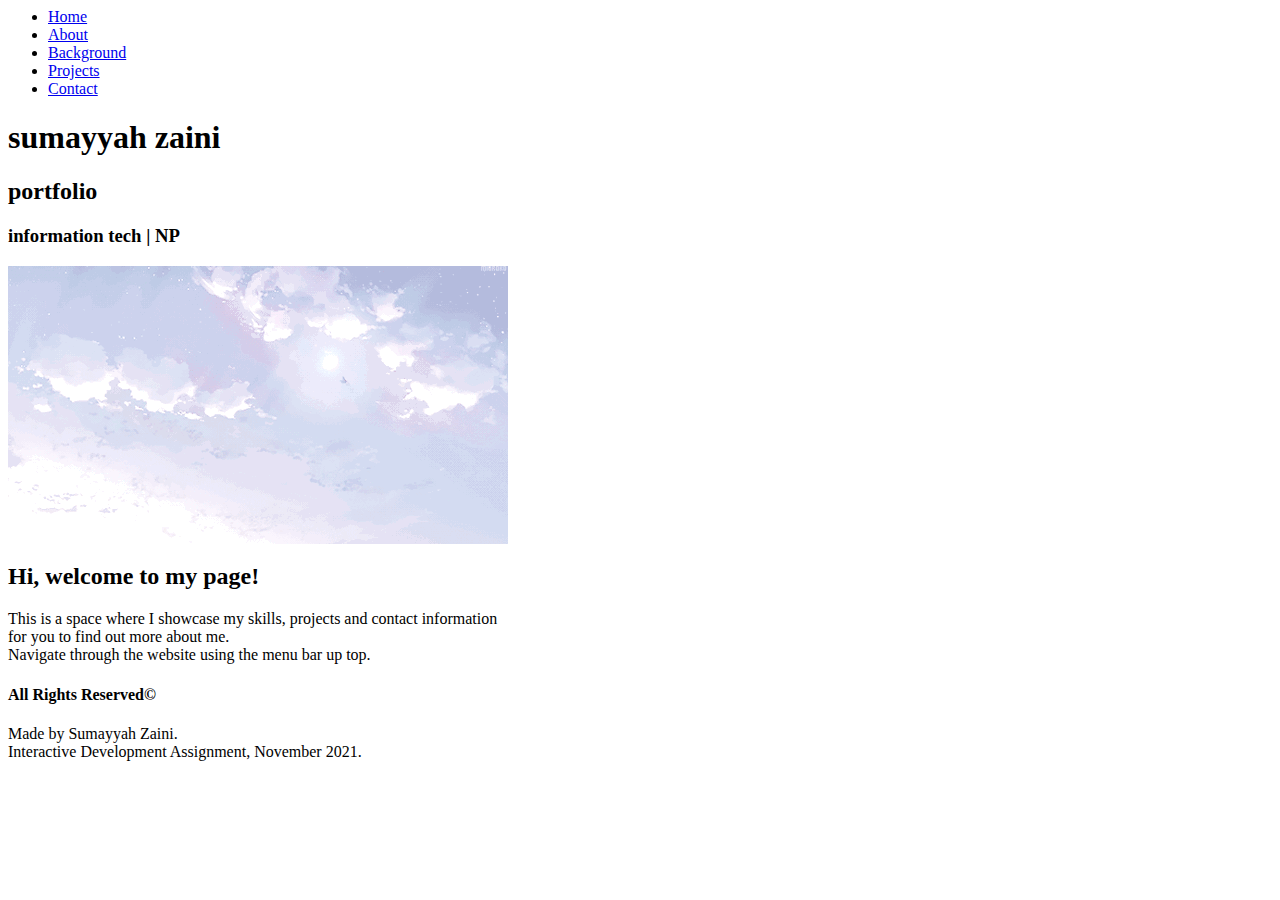
==== index.html @ 117f28f4 "dratf" ====
<html>

<head>
    <meta name="viewport" content="width=device-width, initial scale=1.0">
    <title>Portfolio</title>
    <link href="style.css" rel="stylesheet" type="text/css">
    <link rel="preconnect" href="https://fonts.googleapis.com">
    <link rel="preconnect" href="https://fonts.gstatic.com" crossorigin>
    <link href="https://fonts.googleapis.com/css2?family=Montagu+Slab:wght@700&family=Noto+Serif&display=swap"
        rel="stylesheet">
</head>

<body>
    <header class="main-header">
        <nav class="menu">
            <ul>
                <li><a href="index.html">Home</a></li>
                <li><a href="about.html">About</a></li>
                <li><a href="background.html">Background</a></li>
                <li><a href="projects.html">Projects</a></li>
                <li><a href="contact.html">Contact</a></li>
            </ul>
        </nav>
        <section class="text-box">
            <h1>sumayyah zaini</h1>
            <h2>portfolio</h2>
            <h3>information tech | NP </h3>
        </section>
    </header>

    <section class="intro">
        <img src="movingcloud.gif">
        <h2>Hi, welcome to my page!</h2>
        <p>This is a space where I showcase my skills, projects and contact information<br> for you to find
            out more about me. <br>Navigate through the website using the menu bar up top.</p>
    </section>

    <!------- footer -------->
    <section class="footer">
        <h4>All Rights Reserved©</h4>
        <p>Made by Sumayyah Zaini.<br>Interactive Development Assignment, November 2021.</p>
    </section>


    <!------- about  <h1>About us</h1>
    <li><a href="#">Send an Email</a></li>-------->



</body>

</html>
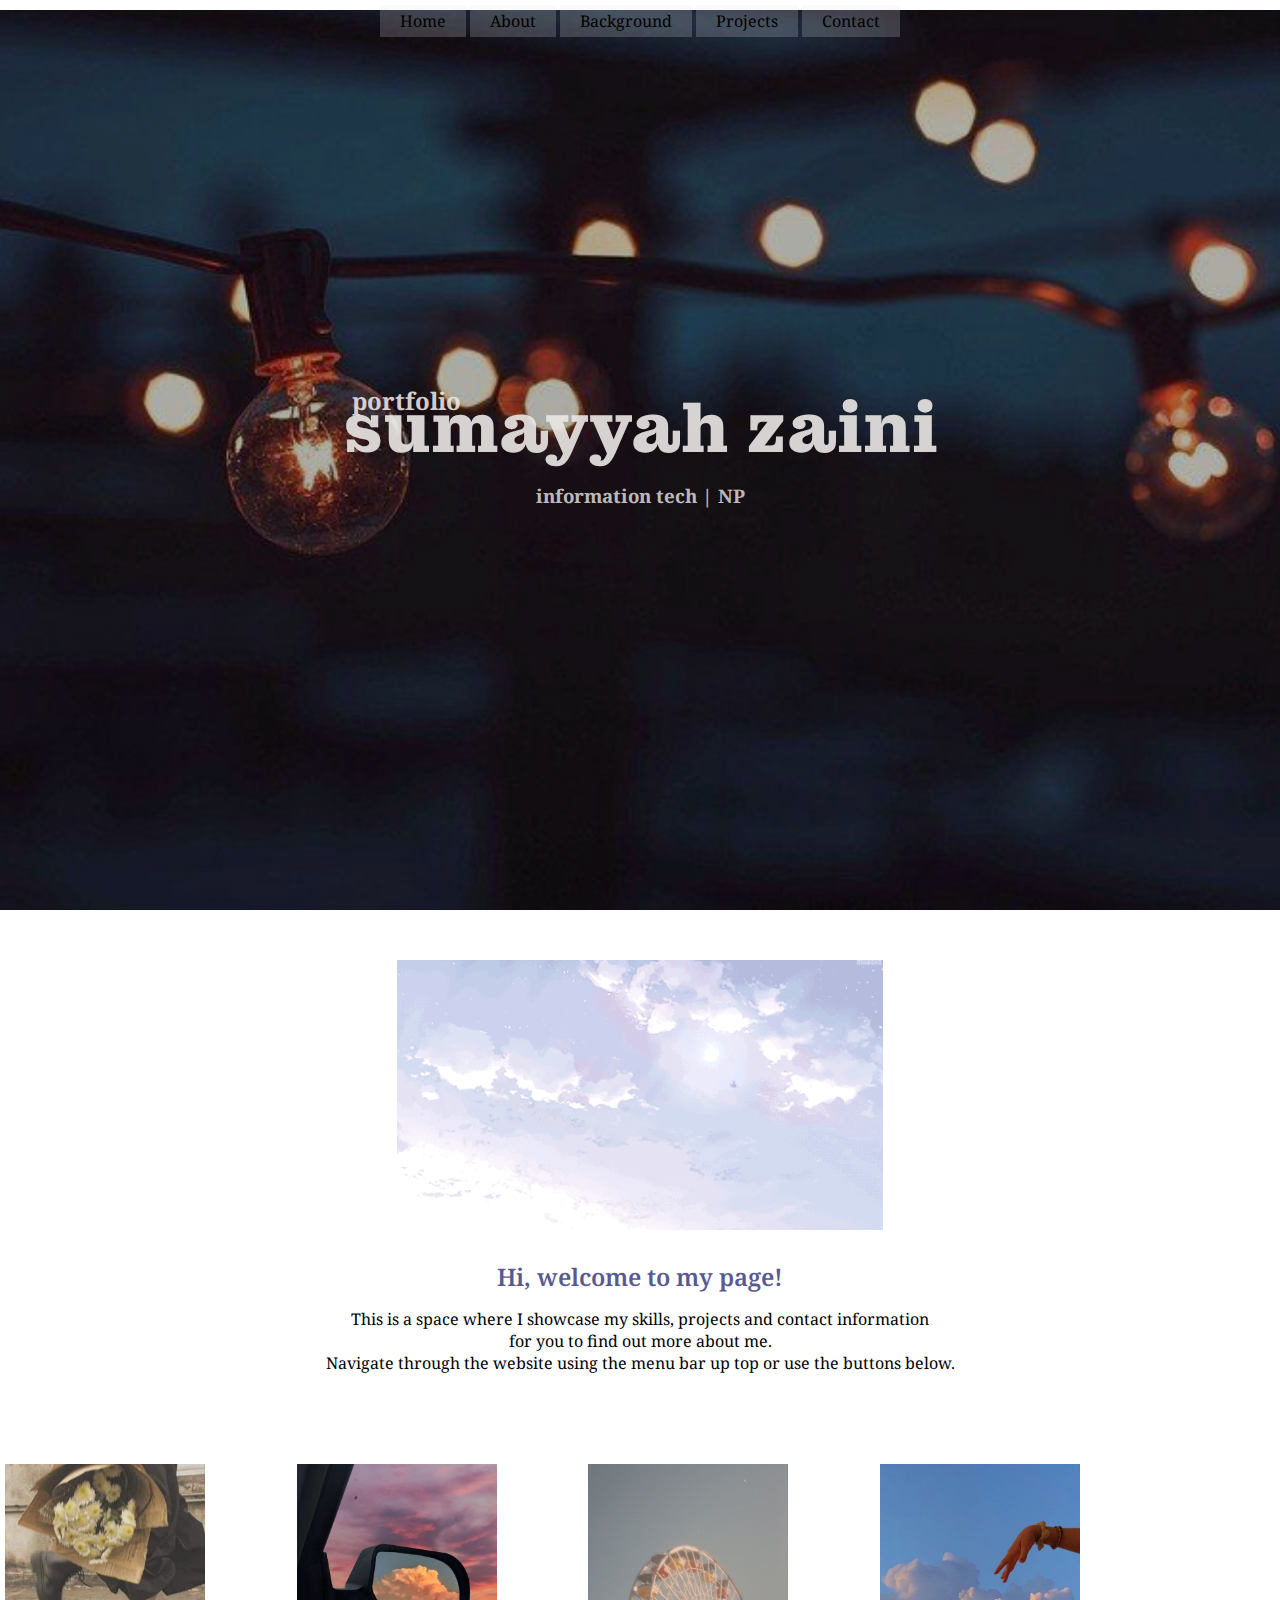
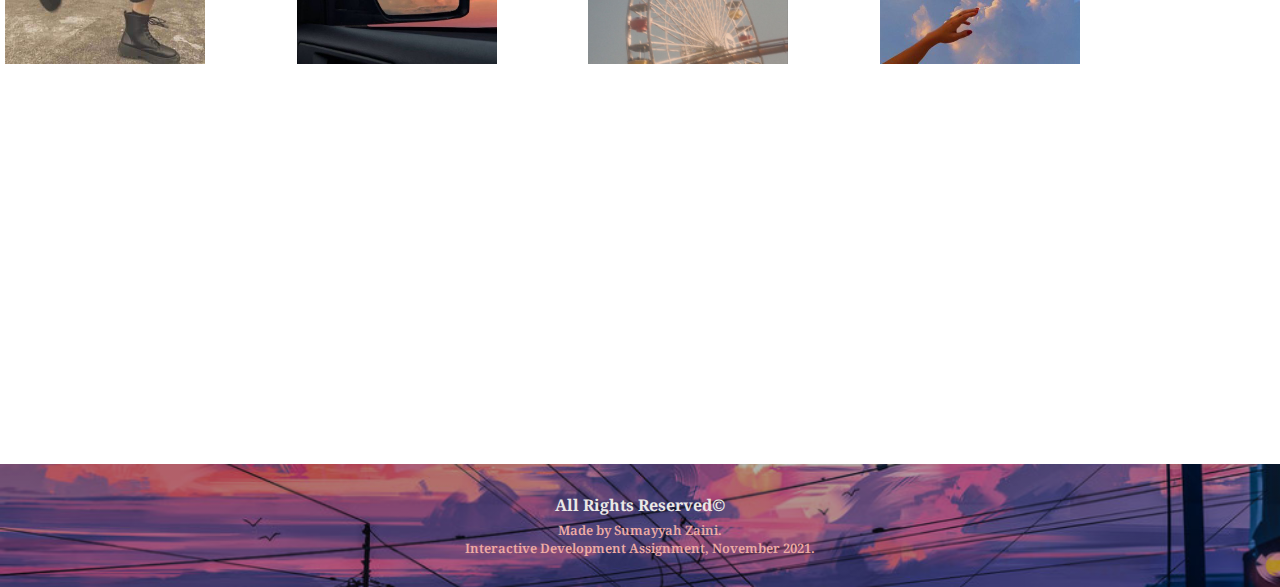
==== commit 4f182d6d: "ye" ====
--- a/index.html
+++ b/index.html
@@ -32,8 +32,26 @@
         <img src="movingcloud.gif">
         <h2>Hi, welcome to my page!</h2>
         <p>This is a space where I showcase my skills, projects and contact information<br> for you to find
-            out more about me. <br>Navigate through the website using the menu bar up top.</p>
+            out more about me. <br>Navigate through the website using the menu bar up top or use the buttons below.</p>
     </section>
+
+    <div class="gallery-row">
+        <p>
+            <a href="about.html" class="gallery-col">
+                <img src="about.jfif">
+            </a>
+            <a href="background.html" class="gallery-col">
+                <img src="background.jfif">
+            </a>
+            <a href="projects.html" class="gallery-col">
+                <img src="projects (2).jfif">
+            </a>
+            <a href="contact.html" class="gallery-col">
+                <img src="contact.jfif">
+            </a>
+        </p>
+    </div>
+
 
     <!------- footer -------->
     <section class="footer">
--- a/style.css
+++ b/style.css
@@ -0,0 +1,375 @@
+* {
+  margin: 0;
+  padding: 0;
+  font-family: "Noto Serif", serif;
+}
+
+.main-header {
+  background-image: linear-gradient(rgba(0, 0, 0, 0.3), rgba(0, 0, 0, 0.3)),
+    url(a.jfif);
+  height: 100%;
+  width: 100%;
+  background-size: cover;
+  background-position: center;
+}
+
+.menu ul {
+  text-align: center;
+  list-style-type: none;
+  margin-top: 10px;
+}
+
+.menu ul li {
+  display: inline-block;
+  text-decoration: none;
+}
+
+.menu ul li a {
+  color: black;
+  padding: 5px 20px;
+  border: 1px;
+  background-color: rgba(235, 231, 231, 0.2);
+  text-decoration: none;
+}
+
+.menu ul li a:hover {
+  background-color: rgba(156, 191, 238, 0.37);
+  transition: 0.5s;
+}
+
+.text-box {
+  width: 90%;
+  position: absolute;
+  top: 50%;
+  left: 50%;
+  transform: translate(-50%, -50%);
+}
+
+.text-box h1 {
+  font-family: "Montagu Slab", serif;
+  font-size: 70px;
+  margin: 10px, 0, 0;
+  color: rgba(235, 232, 230, 0.9);
+  text-align: center;
+}
+
+.text-box h1:hover {
+  color: rgb(63, 63, 107);
+  transition: 0.5s;
+}
+
+.text-box h2 {
+  text-align: center;
+  position: absolute;
+  top: 1%;
+  left: 25%;
+  color: rgba(235, 232, 230, 0.9);
+}
+
+.text-box h3 {
+  text-align: center;
+  color: rgba(235, 232, 230, 0.8);
+}
+
+@media (max-width: 600px) {
+  .text-box {
+    font-size: 25px;
+  }
+  ul li {
+    display: block;
+  }
+}
+
+/*--------intro---------------*/
+
+.intro {
+  width: 100%;
+  margin: auto;
+  text-align: center;
+  padding-top: 50px;
+  padding-bottom: 90px;
+}
+
+.intro h2 {
+  padding-top: 30px;
+  padding-bottom: 15px;
+  font-weight: 600;
+  color: rgb(89, 89, 146);
+}
+
+.intro img {
+  height: 30%;
+  width: 40%;
+  object-fit: contain;
+}
+
+.gallery-col {
+  float: left;
+  width: 22%;
+  padding-left: 5px;
+  padding-right: 5px;
+}
+
+.gallery-row img {
+  object-fit: cover;
+  width: 200px;
+  height: 200px;
+}
+
+@media (max-width: 600px) {
+  .intro img {
+    height: 20%;
+    width: 20%;
+    border-radius: 30%;
+    object-fit: cover;
+  }
+}
+
+/*---------- about.html--------*/
+
+.sub-header {
+  height: 50%;
+  width: 100%;
+  background-image: linear-gradient(rgba(0, 0, 0, 0.3), rgba(0, 0, 0, 0.3)),
+    url(banner.jfif);
+  background-position: center;
+  background-size: cover;
+  text-align: center;
+}
+
+.sub-header h1 {
+  margin-top: 100px;
+  font-size: 70px;
+  color: rgb(238, 172, 164);
+}
+
+.sub-header h1:hover {
+  color: rgb(176, 199, 228);
+  transition: 0.5s;
+}
+
+/*-------about ------*/
+
+.abt {
+  width: 100%;
+}
+
+.abt-top {
+  margin: auto;
+  text-align: center;
+  padding-top: 20px;
+}
+
+.abt-top p {
+  float: center;
+  padding: 50px 5px;
+  text-align: left;
+}
+
+.abt-top img {
+  width: 40%;
+  left: 20px;
+  height: auto;
+  float: left;
+  object-fit: cover;
+}
+
+.row {
+  width: 80%;
+}
+
+.abt-col {
+  background: rgba(200, 176, 222, 0.4);
+  border-radius: 5px;
+  margin-top: 5px;
+  transition: 0.5s;
+}
+
+h3 {
+  text-align: center;
+  margin: 10px 0;
+  color: rgb(63, 63, 107);
+}
+
+.abt-col:hover {
+  background: rgb(192, 172, 211);
+}
+
+.abt-col p {
+  font-weight: 500;
+  font-size: 14px;
+}
+
+.interests ul {
+  list-style-type: disc;
+  text-align: left;
+  margin-left: 30px;
+  font-size: 13px;
+}
+
+@media (max-width: 600px) {
+  .row {
+    flex-direction: column;
+  }
+}
+
+/* -------- background -------- */
+
+.bg {
+  width: 100%;
+  margin: auto;
+  text-align: center;
+  padding: 50px 0px;
+}
+
+.bg h1:hover {
+  color: rgb(235, 232, 230);
+  transition: 0.5s;
+}
+
+.bg-top {
+  margin: 20px 50px;
+}
+
+.row {
+  width: 60%;
+  margin-left: 20%;
+  justify-content: center;
+}
+
+.bg-col {
+  flex-basis: 42%;
+  background: rgba(200, 176, 222, 0.4);
+  border-radius: 5px;
+  margin-bottom: 5%;
+  text-align: left;
+  padding: 15px;
+  transition: 0.5s;
+  font-size: 14px;
+}
+
+.bg-col:hover {
+  background: rgb(192, 172, 211);
+}
+
+@media (max-width: 600px) {
+  .row {
+    flex-direction: column;
+  }
+}
+
+/*----------project------*/
+.project {
+  width: 80%;
+  margin: auto;
+  text-align: center;
+  padding-top: 50px;
+  padding-bottom: 10px;
+}
+
+.project h1:hover {
+  color: rgb(235, 232, 230);
+  transition: 0.5s;
+}
+
+.proj-col {
+  flex-basis: 30%;
+  border-radius: 10px;
+  margin-bottom: 30px;
+  position: relative;
+  overflow: hidden;
+}
+
+.proj-col img {
+  width: 100%;
+}
+
+/*----contact----------*/
+.contact {
+  width: 60%;
+  margin: auto;
+  text-align: center;
+  padding-top: 50px;
+}
+
+.comment-box {
+  width: 80%;
+  border: 1px solid rgb(163, 160, 160);
+  margin: 50px 100px;
+  padding: 10px 30px;
+  text-align: left;
+  background-color: rosybrown;
+}
+
+.comment-box h3 {
+  text-align: left;
+}
+
+.comment-form input,
+.comment-form textarea {
+  width: 100%;
+  padding: 10px;
+  margin: 15px 0;
+  box-sizing: border-box;
+  border: none;
+  outline: none;
+  background: #f0f0f0;
+}
+
+.btn {
+  font-family: "Noto Serif", serif;
+  font-weight: 500;
+  background-color: #515697;
+  color: rgb(235, 232, 230);
+  border: none;
+  padding: 5px 15px;
+  text-align: center;
+  text-decoration: none;
+  display: inline-block;
+  font-size: 13px;
+  transition: 0.5s;
+}
+
+.btn:hover {
+  color: rgb(27, 27, 58);
+  background-color: rgb(154, 154, 197);
+}
+
+.btn a {
+  color: rgb(235, 232, 230);
+}
+
+.email-link {
+  color: rosybrown;
+  text-decoration: none;
+}
+
+/*------ footer-------*/
+
+.footer {
+  margin-top: 600px;
+  width: 100%;
+  background-image: linear-gradient(rgba(0, 0, 0, 0.3), rgba(0, 0, 0, 0.3)),
+    url(footer.png);
+  background-position: center;
+  background-size: cover;
+  border-radius: 0px;
+  text-align: center;
+  padding: 30px 0;
+  font-size: 13px;
+}
+.footer h4 {
+  color: rgb(235, 232, 230);
+  font-size: 16;
+}
+
+.footer h4:hover {
+  color: rgb(154, 154, 197);
+  transition: 0.5s;
+}
+
+.footer p {
+  color: rgb(238, 172, 164);
+  font-weight: 600;
+  padding-top: 5px;
+}
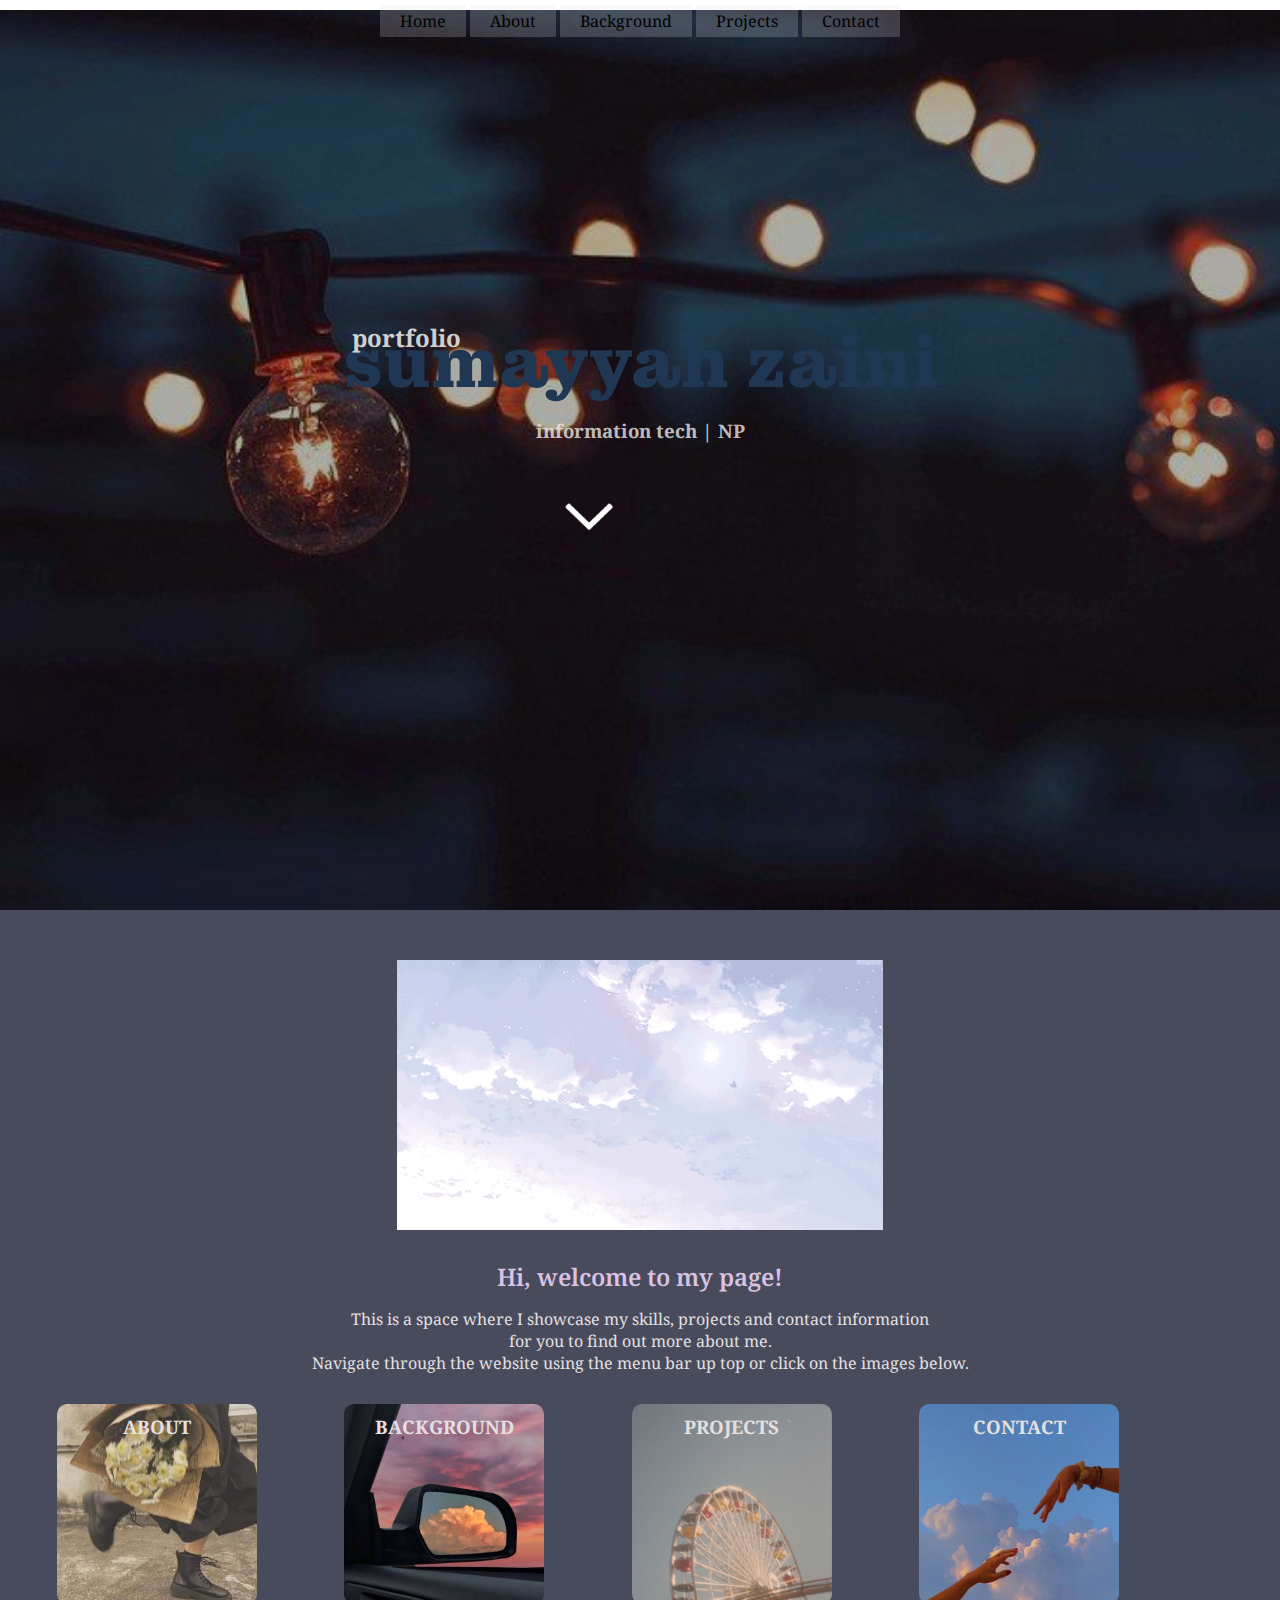
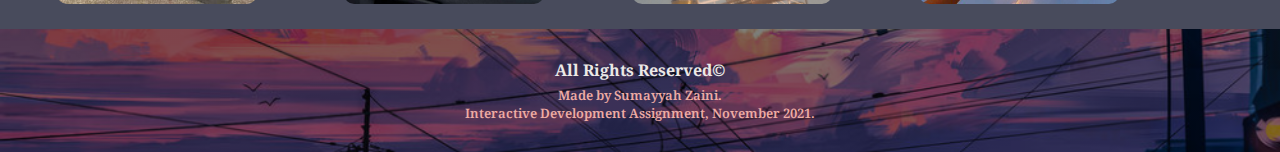
==== commit a1f0b4dc: "2" ====
--- a/index.html
+++ b/index.html
@@ -25,32 +25,50 @@
             <h1>sumayyah zaini</h1>
             <h2>portfolio</h2>
             <h3>information tech | NP </h3>
+            <a href="#section2" class="arrow">
+                <img src="arrowwhite.png">
+            </a>
         </section>
     </header>
 
-    <section class="intro">
-        <img src="movingcloud.gif">
-        <h2>Hi, welcome to my page!</h2>
-        <p>This is a space where I showcase my skills, projects and contact information<br> for you to find
-            out more about me. <br>Navigate through the website using the menu bar up top or use the buttons below.</p>
-    </section>
+    <section class="s2" id="section2">
+        <section class="intro">
+            <img src="movingcloud.gif">
+            <h2>Hi, welcome to my page!</h2>
+            <p>This is a space where I showcase my skills, projects and contact information<br> for you to find
+                out more about me. <br>Navigate through the website using the menu bar up top or click on the images
+                below.
+            </p>
+        </section>
 
-    <div class="gallery-row">
-        <p>
+        <div class="gallery-row">
             <a href="about.html" class="gallery-col">
                 <img src="about.jfif">
+                <div class="layer">
+                    <h3>ABOUT</h3>
+                </div>
             </a>
             <a href="background.html" class="gallery-col">
                 <img src="background.jfif">
+                <div class="layer">
+                    <h3>BACKGROUND</h3>
+                </div>
             </a>
             <a href="projects.html" class="gallery-col">
                 <img src="projects (2).jfif">
+                <div class="layer">
+                    <h3>PROJECTS</h3>
+                </div>
             </a>
             <a href="contact.html" class="gallery-col">
                 <img src="contact.jfif">
+                <div class="layer">
+                    <h3>CONTACT</h3>
+                </div>
             </a>
-        </p>
-    </div>
+        </div>
+    </section>
+
 
 
     <!------- footer -------->
--- a/style.css
+++ b/style.css
@@ -2,6 +2,7 @@
   margin: 0;
   padding: 0;
   font-family: "Noto Serif", serif;
+  scroll-behavior: smooth;
 }
 
 .main-header {
@@ -49,12 +50,12 @@
   font-family: "Montagu Slab", serif;
   font-size: 70px;
   margin: 10px, 0, 0;
-  color: rgba(235, 232, 230, 0.9);
+  color: rgb(31, 55, 82);
   text-align: center;
 }
 
 .text-box h1:hover {
-  color: rgb(63, 63, 107);
+  color: rgb(214, 208, 203);
   transition: 0.5s;
 }
 
@@ -69,6 +70,12 @@
 .text-box h3 {
   text-align: center;
   color: rgba(235, 232, 230, 0.8);
+}
+
+.arrow img {
+  width: 50px;
+  height: 50px;
+  margin: 40px 500px;
 }
 
 @media (max-width: 600px) {
@@ -87,14 +94,19 @@
   margin: auto;
   text-align: center;
   padding-top: 50px;
-  padding-bottom: 90px;
+  padding-bottom: 30px;
+  background-color: rgba(39, 43, 63, 0.849);
 }
 
 .intro h2 {
   padding-top: 30px;
   padding-bottom: 15px;
   font-weight: 600;
-  color: rgb(89, 89, 146);
+  color: rgb(217, 194, 228);
+}
+
+.intro p {
+  color: rgb(228, 224, 224);
 }
 
 .intro img {
@@ -103,17 +115,46 @@
   object-fit: contain;
 }
 
+.gallery-row {
+  display: flex;
+  background-color: rgba(39, 43, 63, 0.849);
+  padding-bottom: 25px;
+}
+
 .gallery-col {
   float: left;
-  width: 22%;
-  padding-left: 5px;
-  padding-right: 5px;
+  width: 18%;
+  margin-left: 25px;
+  padding-left: 32px;
+  padding-right: 0px;
+  position: relative;
+  overflow: hidden;
+  justify-content: center;
 }
 
 .gallery-row img {
   object-fit: cover;
   width: 200px;
   height: 200px;
+  border-radius: 10px;
+}
+
+.layer {
+  height: 200px;
+  width: 200px;
+  position: absolute;
+  top: 0;
+  left: 32px;
+  transition: 0.5s;
+  border-radius: 10px;
+}
+
+.layer:hover {
+  background: rgba(0, 0, 0, 0.4);
+}
+
+.layer h3 {
+  color: rgb(228, 224, 224);
 }
 
 @media (max-width: 600px) {
@@ -141,11 +182,11 @@
   margin-top: 100px;
   font-size: 70px;
   color: rgb(238, 172, 164);
+  transition: 0.5s;
 }
 
 .sub-header h1:hover {
-  color: rgb(176, 199, 228);
-  transition: 0.5s;
+  color: rgb(25, 41, 59);
 }
 
 /*-------about ------*/
@@ -347,9 +388,9 @@
 /*------ footer-------*/
 
 .footer {
-  margin-top: 600px;
-  width: 100%;
-  background-image: linear-gradient(rgba(0, 0, 0, 0.3), rgba(0, 0, 0, 0.3)),
+  margin-top: 0px;
+  width: 100%;
+  background-image: linear-gradient(rgba(0, 0, 0, 0.5), rgba(0, 0, 0, 0.5)),
     url(footer.png);
   background-position: center;
   background-size: cover;
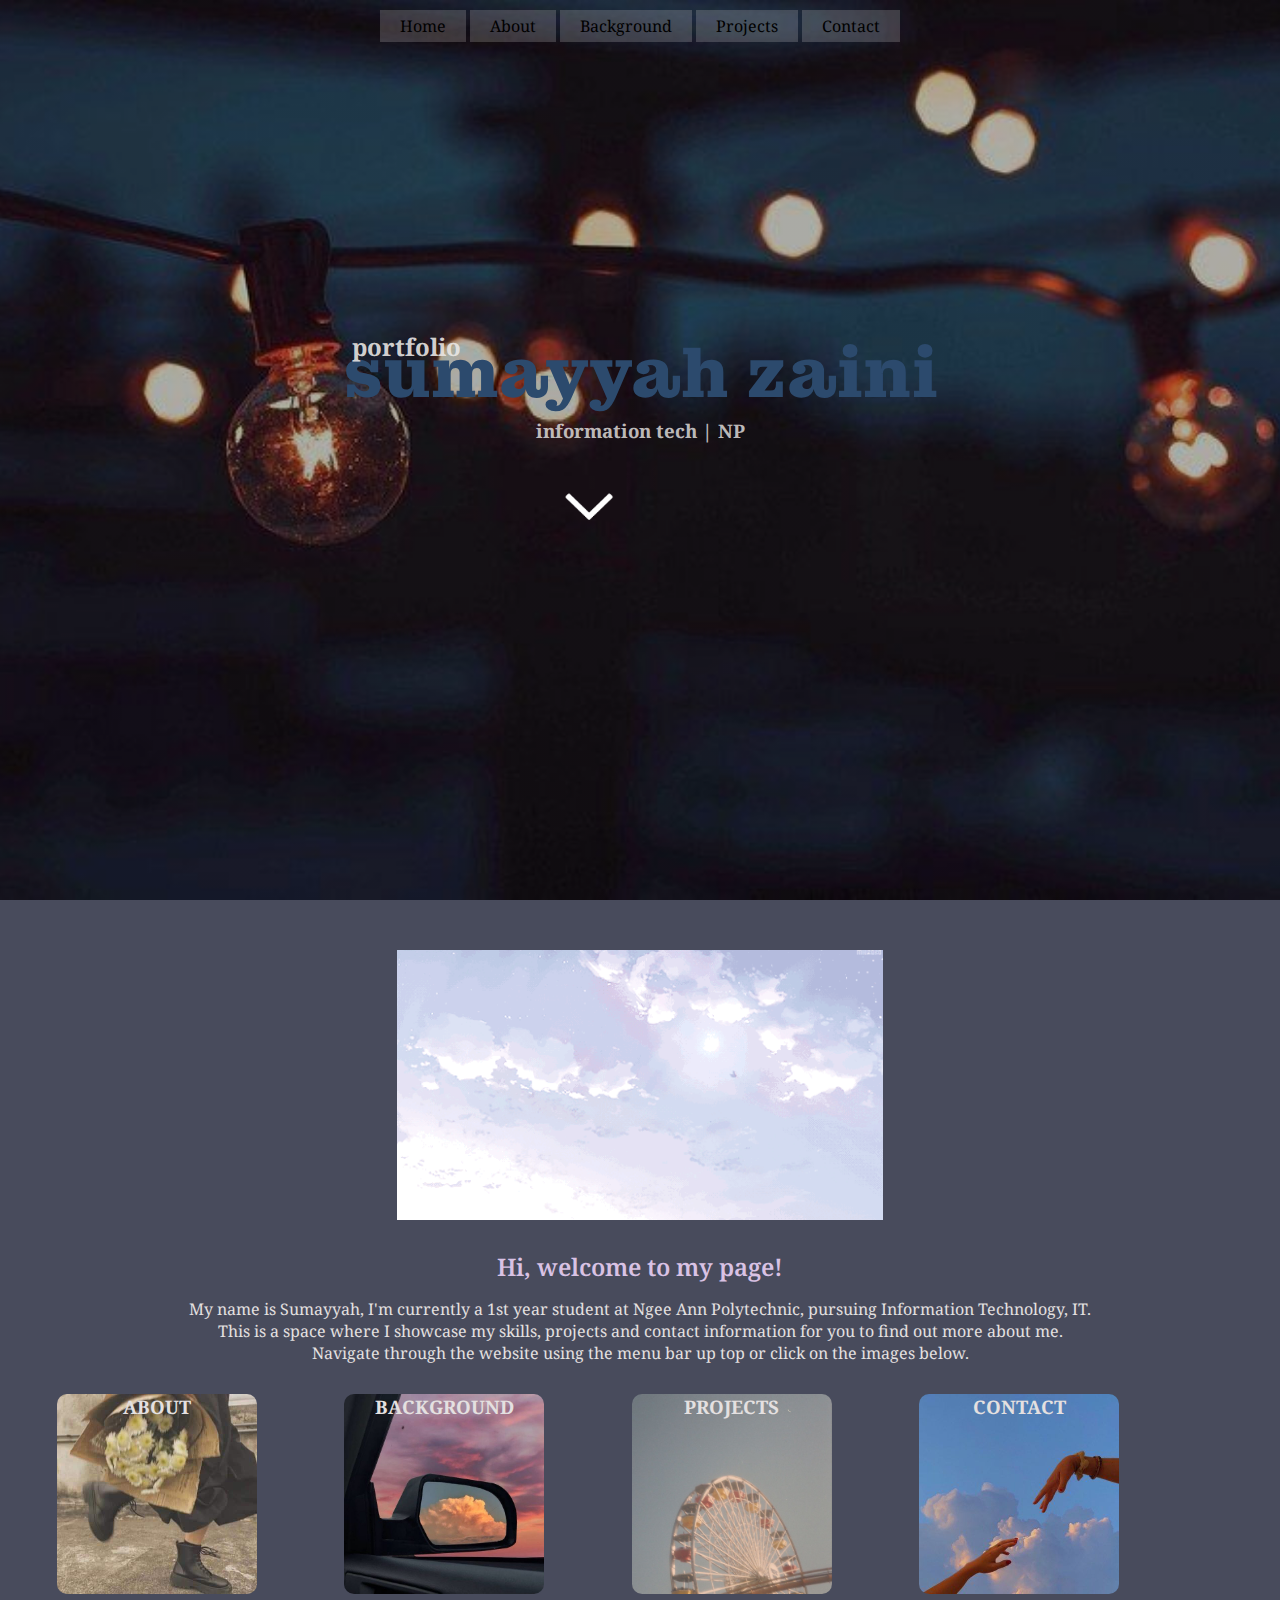
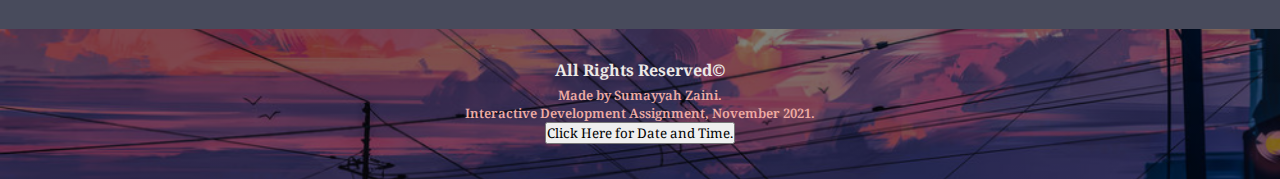
==== commit 44a7a1b0: "made pages responsive" ====
--- a/index.html
+++ b/index.html
@@ -12,8 +12,8 @@
 
 <body>
     <header class="main-header">
-        <nav class="menu">
-            <ul>
+        <nav class="menu" id="myHeader">
+            <ul id="menuContent">
                 <li><a href="index.html">Home</a></li>
                 <li><a href="about.html">About</a></li>
                 <li><a href="background.html">Background</a></li>
@@ -21,47 +21,50 @@
                 <li><a href="contact.html">Contact</a></li>
             </ul>
         </nav>
+
         <section class="text-box">
             <h1>sumayyah zaini</h1>
             <h2>portfolio</h2>
             <h3>information tech | NP </h3>
             <a href="#section2" class="arrow">
-                <img src="arrowwhite.png">
+                <img src="images/arrowwhite.png">
             </a>
         </section>
     </header>
 
     <section class="s2" id="section2">
         <section class="intro">
-            <img src="movingcloud.gif">
+            <img src="images/movingcloud.gif">
             <h2>Hi, welcome to my page!</h2>
-            <p>This is a space where I showcase my skills, projects and contact information<br> for you to find
-                out more about me. <br>Navigate through the website using the menu bar up top or click on the images
+            <p>My name is Sumayyah, I'm currently a 1st year student at Ngee Ann Polytechnic, pursuing Information
+                Technology, IT.<br>
+                This is a space where I showcase my skills, projects and contact information for you to find
+                out more about me.<br>Navigate through the website using the menu bar up top or click on the images
                 below.
             </p>
         </section>
 
         <div class="gallery-row">
             <a href="about.html" class="gallery-col">
-                <img src="about.jfif">
+                <img src="images/about.jfif">
                 <div class="layer">
                     <h3>ABOUT</h3>
                 </div>
             </a>
             <a href="background.html" class="gallery-col">
-                <img src="background.jfif">
+                <img src="images/background.jfif">
                 <div class="layer">
                     <h3>BACKGROUND</h3>
                 </div>
             </a>
             <a href="projects.html" class="gallery-col">
-                <img src="projects (2).jfif">
+                <img src="images/projects (2).jfif">
                 <div class="layer">
                     <h3>PROJECTS</h3>
                 </div>
             </a>
             <a href="contact.html" class="gallery-col">
-                <img src="contact.jfif">
+                <img src="images/contact.jfif">
                 <div class="layer">
                     <h3>CONTACT</h3>
                 </div>
@@ -75,6 +78,8 @@
     <section class="footer">
         <h4>All Rights Reserved©</h4>
         <p>Made by Sumayyah Zaini.<br>Interactive Development Assignment, November 2021.</p>
+        <button type="button" onclick="Funtion3()">Click Here for Date and Time.</button>
+        <p id="demo"></p>
     </section>
 
 
--- a/style.css
+++ b/style.css
@@ -7,22 +7,28 @@
 
 .main-header {
   background-image: linear-gradient(rgba(0, 0, 0, 0.3), rgba(0, 0, 0, 0.3)),
-    url(a.jfif);
+    url(images/a.jfif);
   height: 100%;
   width: 100%;
   background-size: cover;
   background-position: center;
 }
 
+.menu {
+  width: 100%;
+  height: 10vh;
+}
+
 .menu ul {
   text-align: center;
   list-style-type: none;
-  margin-top: 10px;
+  margin-top: 0px;
 }
 
 .menu ul li {
   display: inline-block;
   text-decoration: none;
+  margin-top: 15px;
 }
 
 .menu ul li a {
@@ -34,7 +40,7 @@
 }
 
 .menu ul li a:hover {
-  background-color: rgba(156, 191, 238, 0.37);
+  background-color: rgba(31, 55, 82, 0.37);
   transition: 0.5s;
 }
 
@@ -50,7 +56,7 @@
   font-family: "Montagu Slab", serif;
   font-size: 70px;
   margin: 10px, 0, 0;
-  color: rgb(31, 55, 82);
+  color: rgb(44, 74, 109);
   text-align: center;
 }
 
@@ -76,18 +82,41 @@
   width: 50px;
   height: 50px;
   margin: 40px 500px;
-}
-
-@media (max-width: 600px) {
+  display: flex;
+}
+
+nav.sticky {
+  position: fixed;
+  top: 0;
+  left: 0;
+}
+
+@media (max-width: 685px) {
   .text-box {
     font-size: 25px;
   }
   ul li {
     display: block;
   }
-}
-
-/*--------intro---------------*/
+  .arrow img {
+    margin: auto;
+  }
+  .text-box h1 {
+    font-size: 60px;
+  }
+  .text-box h2 {
+    font-size: 20px;
+    top: 0;
+  }
+  .text-box h3 {
+    font-size: 25px;
+  }
+  menu ul {
+    width: auto;
+  }
+}
+
+/*----------intro---------------*/
 
 .intro {
   width: 100%;
@@ -117,6 +146,7 @@
 
 .gallery-row {
   display: flex;
+  flex-wrap: wrap;
   background-color: rgba(39, 43, 63, 0.849);
   padding-bottom: 25px;
 }
@@ -126,7 +156,7 @@
   width: 18%;
   margin-left: 25px;
   padding-left: 32px;
-  padding-right: 0px;
+  padding-bottom: 10px;
   position: relative;
   overflow: hidden;
   justify-content: center;
@@ -155,24 +185,27 @@
 
 .layer h3 {
   color: rgb(228, 224, 224);
-}
-
-@media (max-width: 600px) {
+  text-align: center;
+}
+
+@media (max-width: 785px) {
   .intro img {
-    height: 20%;
-    width: 20%;
-    border-radius: 30%;
+    width: auto;
     object-fit: cover;
   }
-}
-
-/*---------- about.html--------*/
+  .gallery-col {
+    flex: 30%;
+    margin-left: 0;
+  }
+}
+
+/*-----------sub header--------*/
 
 .sub-header {
   height: 50%;
   width: 100%;
   background-image: linear-gradient(rgba(0, 0, 0, 0.3), rgba(0, 0, 0, 0.3)),
-    url(banner.jfif);
+    url(images/banner.jfif);
   background-position: center;
   background-size: cover;
   text-align: center;
@@ -189,68 +222,97 @@
   color: rgb(25, 41, 59);
 }
 
-/*-------about ------*/
-
+/*-------about------*/
 .abt {
   width: 100%;
-}
-
-.abt-top {
   margin: auto;
-  text-align: center;
-  padding-top: 20px;
-}
-
-.abt-top p {
-  float: center;
-  padding: 50px 5px;
-  text-align: left;
-}
-
-.abt-top img {
-  width: 40%;
-  left: 20px;
-  height: auto;
+  background-color: rgba(39, 43, 63, 0.849);
+}
+
+.profile {
   float: left;
+  width: 35%;
+  margin: 30px 0px;
+  align-items: center;
+}
+
+.profile img {
+  width: 280px;
+  height: 200px;
+  margin: 8px 8px 8px 100px;
+  display: flex;
+  justify-items: center;
   object-fit: cover;
 }
 
+.profile-text {
+  margin: 8px 8px;
+}
+
+.profile-text h1 {
+  text-align: center;
+  color: rgb(189, 164, 132);
+  font-weight: 800;
+}
+
+.profile-text .title {
+  text-align: center;
+  font-style: italic;
+  font-weight: 700;
+  color: rgb(25, 41, 59);
+}
+
+.profile-text p {
+  color: rgb(228, 224, 224);
+  font-size: 14px;
+  margin: 10px 8px;
+  text-align: center;
+}
+
+.profile-text a {
+  display: inline-block;
+  color: salmon;
+  padding: 8px;
+  width: 10%;
+}
+
+.profile-text .btn {
+  color: rgb(25, 41, 59);
+  font-weight: 600;
+  width: 90%;
+  background-color: rgb(238, 238, 216);
+}
+
 .row {
-  width: 80%;
+  display: flex;
+  flex-wrap: wrap;
 }
 
 .abt-col {
-  background: rgba(200, 176, 222, 0.4);
-  border-radius: 5px;
-  margin-top: 5px;
-  transition: 0.5s;
-}
-
-h3 {
-  text-align: center;
-  margin: 10px 0;
-  color: rgb(63, 63, 107);
-}
-
-.abt-col:hover {
-  background: rgb(192, 172, 211);
-}
-
-.abt-col p {
-  font-weight: 500;
-  font-size: 14px;
-}
-
-.interests ul {
-  list-style-type: disc;
-  text-align: left;
-  margin-left: 30px;
-  font-size: 13px;
-}
-
-@media (max-width: 600px) {
-  .row {
-    flex-direction: column;
+  margin: 20px 0;
+  width: 100%;
+  color: rgb(228, 224, 224);
+}
+
+.abt-col h3 {
+  font-weight: 700;
+  text-align: center;
+  color: rgb(15, 32, 46);
+}
+
+.abt-col ul li {
+  list-style-type: circle;
+}
+
+@media (max-width: 685px) {
+  .profile {
+    width: 100%;
+  }
+  .profile img {
+    margin: 8px 8px 8px 50px;
+  }
+  .abt-col {
+    flex-direction: row;
   }
 }
 
@@ -293,13 +355,21 @@
   background: rgb(192, 172, 211);
 }
 
+.bg-col h3 {
+  text-align: center;
+}
+
 @media (max-width: 600px) {
   .row {
     flex-direction: column;
   }
+  .sub-header h1 {
+    font-size: 60;
+  }
 }
 
 /*----------project------*/
+
 .project {
   width: 80%;
   margin: auto;
@@ -313,21 +383,81 @@
   transition: 0.5s;
 }
 
+.proj-row {
+  display: flex;
+  flex-wrap: wrap;
+  padding: 0 4px;
+  border: solid rosybrown;
+}
+
 .proj-col {
-  flex-basis: 30%;
-  border-radius: 10px;
-  margin-bottom: 30px;
+  flex: 25%;
   position: relative;
-  overflow: hidden;
+  max-width: 25%;
+  padding: 5px 25px;
+  margin-left: 20px;
+  padding-bottom: 0px;
+  margin-bottom: 0px;
 }
 
 .proj-col img {
-  width: 100%;
-}
+  margin-top: 8px;
+  margin-bottom: 0px;
+  vertical-align: middle;
+  width: 100%;
+  display: block;
+}
+
+.proj-layer {
+  margin-top: 0%;
+  position: absolute;
+  top: 0;
+  bottom: 0;
+  left: 0;
+  right: 0;
+  height: 100%;
+  width: 100%;
+  opacity: 0;
+  transition: 0.5s ease;
+  background-color: #008cba;
+}
+
+.proj-col:hover .overlay {
+  opacity: 1;
+}
+
+.text {
+  color: white;
+  font-size: 20px;
+  position: absolute;
+  top: 50%;
+  left: 50%;
+  -webkit-transform: translate(-50%, -50%);
+  -ms-transform: translate(-50%, -50%);
+  transform: translate(-50%, -50%);
+  text-align: center;
+}
+
+.proj-layer a {
+  color: rgba(255, 255, 255, 0.815);
+  text-align: center;
+  font-size: 12;
+  text-decoration: none;
+}
+
+/*
+.proj-layer {
+  position: absolute;
+  bottom: 8px;
+  left: 130px;
+  font-size: 11;
+  text-align: center;
+}
+*/
 
 /*----contact----------*/
 .contact {
-  width: 60%;
+  width: 70%;
   margin: auto;
   text-align: center;
   padding-top: 50px;
@@ -385,20 +515,29 @@
   text-decoration: none;
 }
 
+@media (max-width: 600px) {
+  .comment-box {
+    width: auto;
+    margin: 10px 0 0 0;
+  }
+}
+
 /*------ footer-------*/
 
 .footer {
   margin-top: 0px;
   width: 100%;
   background-image: linear-gradient(rgba(0, 0, 0, 0.5), rgba(0, 0, 0, 0.5)),
-    url(footer.png);
+    url(images/footer.png);
   background-position: center;
   background-size: cover;
   border-radius: 0px;
   text-align: center;
   padding: 30px 0;
   font-size: 13px;
-}
+  bottom: auto;
+}
+
 .footer h4 {
   color: rgb(235, 232, 230);
   font-size: 16;
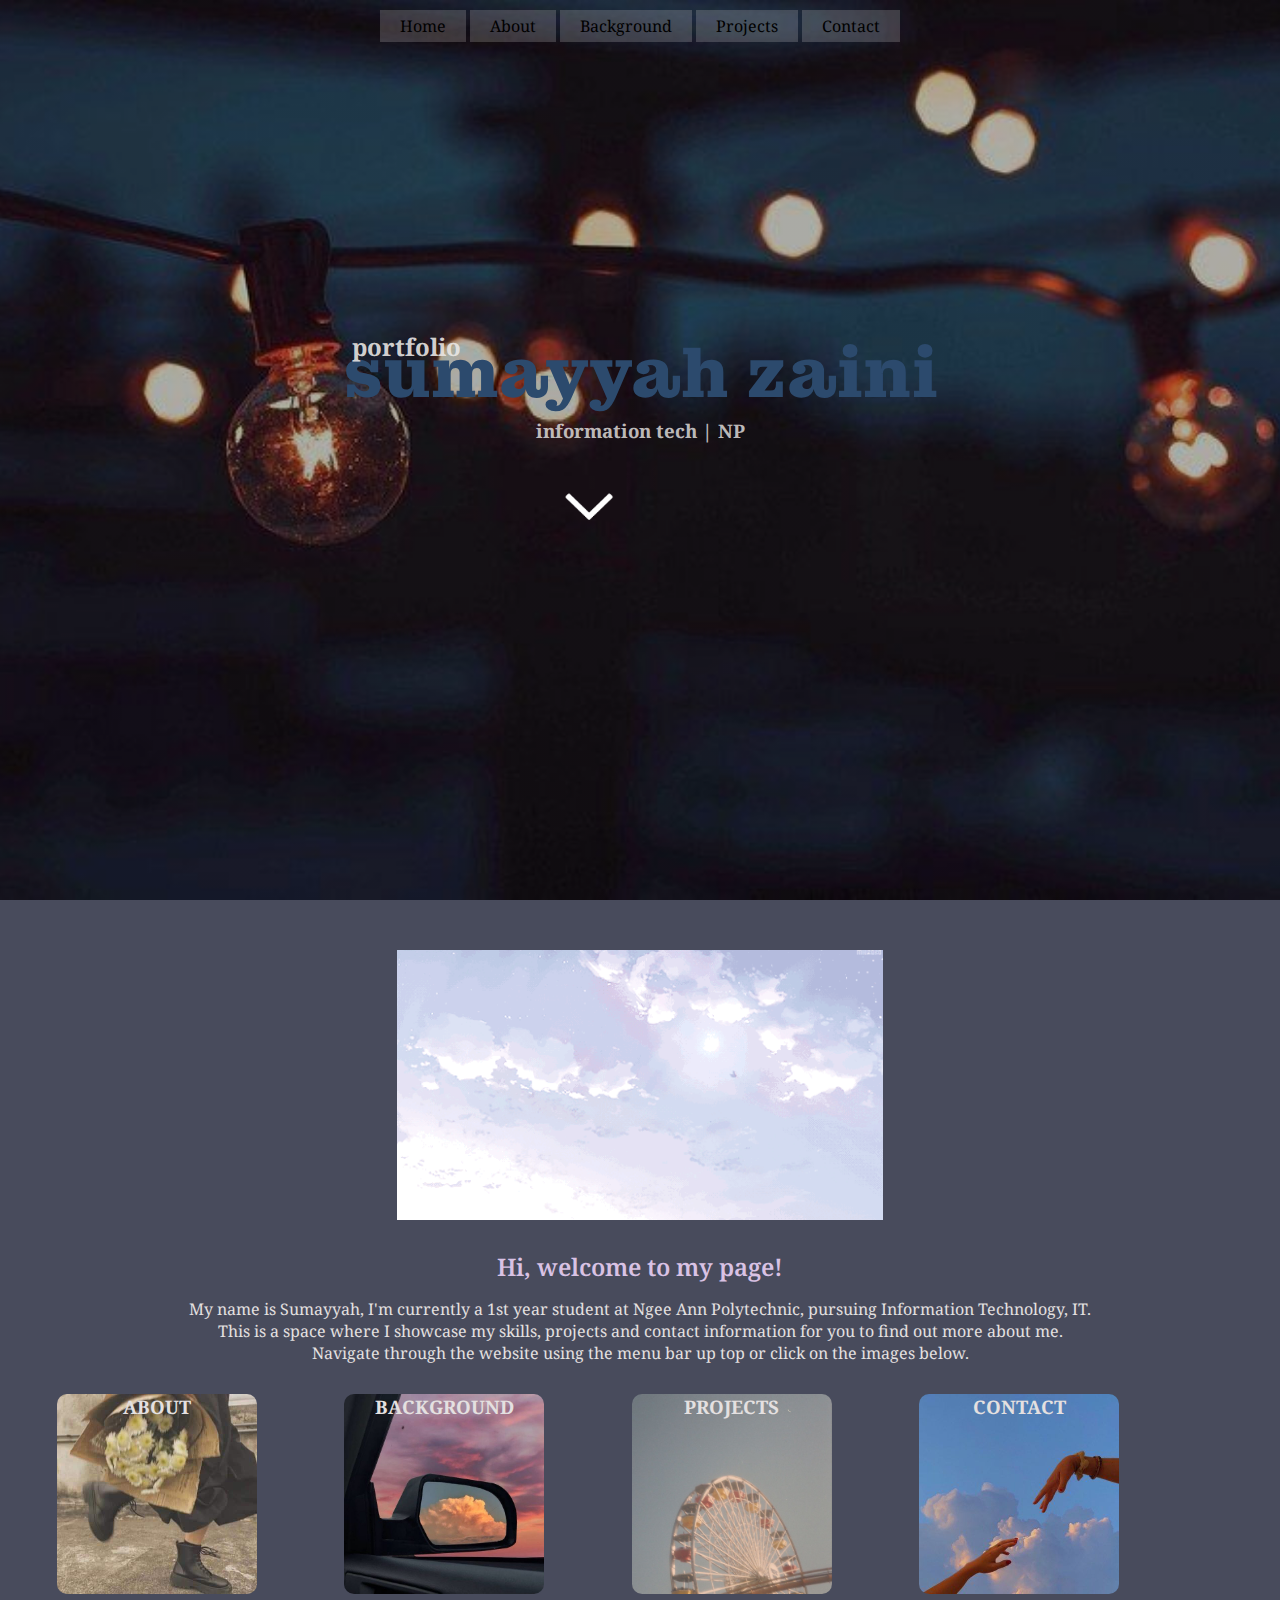
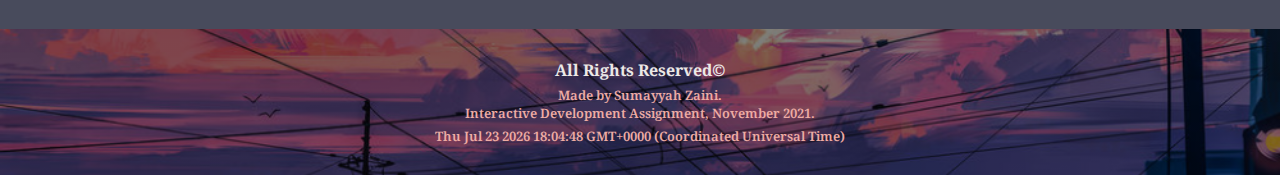
==== commit b20ae0c9: "new javascript added + finalised README" ====
--- a/index.html
+++ b/index.html
@@ -4,6 +4,7 @@
     <meta name="viewport" content="width=device-width, initial scale=1.0">
     <title>Portfolio</title>
     <link href="style.css" rel="stylesheet" type="text/css">
+
     <link rel="preconnect" href="https://fonts.googleapis.com">
     <link rel="preconnect" href="https://fonts.gstatic.com" crossorigin>
     <link href="https://fonts.googleapis.com/css2?family=Montagu+Slab:wght@700&family=Noto+Serif&display=swap"
@@ -12,8 +13,8 @@
 
 <body>
     <header class="main-header">
-        <nav class="menu" id="myHeader">
-            <ul id="menuContent">
+        <nav class="menu" id="navbar">
+            <ul id="menu">
                 <li><a href="index.html">Home</a></li>
                 <li><a href="about.html">About</a></li>
                 <li><a href="background.html">Background</a></li>
@@ -73,21 +74,15 @@
     </section>
 
 
-
-    <!------- footer -------->
+    <!----------------- footer ---------------->
     <section class="footer">
         <h4>All Rights Reserved©</h4>
         <p>Made by Sumayyah Zaini.<br>Interactive Development Assignment, November 2021.</p>
-        <button type="button" onclick="Funtion3()">Click Here for Date and Time.</button>
-        <p id="demo"></p>
+        <p id="datetime"></p>
     </section>
 
-
-    <!------- about  <h1>About us</h1>
-    <li><a href="#">Send an Email</a></li>-------->
-
-
-
+    <!--------------- javascript tag --------------->
+    <script src="script.js"></script>
 </body>
 
 </html>--- a/style.css
+++ b/style.css
@@ -85,12 +85,6 @@
   display: flex;
 }
 
-nav.sticky {
-  position: fixed;
-  top: 0;
-  left: 0;
-}
-
 @media (max-width: 685px) {
   .text-box {
     font-size: 25px;
@@ -116,7 +110,7 @@
   }
 }
 
-/*----------intro---------------*/
+/*----------------intro---------------*/
 
 .intro {
   width: 100%;
@@ -199,6 +193,13 @@
   }
 }
 
+@media (max-width: 470px) {
+  .gallery-col {
+    flex-basis: 50%;
+    padding-left: 60px;
+  }
+}
+
 /*-----------sub header--------*/
 
 .sub-header {
@@ -209,6 +210,7 @@
   background-position: center;
   background-size: cover;
   text-align: center;
+  margin-top: 0px;
 }
 
 .sub-header h1 {
@@ -222,11 +224,13 @@
   color: rgb(25, 41, 59);
 }
 
-/*-------about------*/
+/*-------------------about--------------------*/
+
 .abt {
   width: 100%;
   margin: auto;
   background-color: rgba(39, 43, 63, 0.849);
+  display: flex;
 }
 
 .profile {
@@ -273,7 +277,7 @@
   display: inline-block;
   color: salmon;
   padding: 8px;
-  width: 10%;
+  width: 15%;
 }
 
 .profile-text .btn {
@@ -289,9 +293,15 @@
 }
 
 .abt-col {
-  margin: 20px 0;
-  width: 100%;
+  margin: 5px 10px 5px 30px;
+  width: 75%;
   color: rgb(228, 224, 224);
+}
+
+.abt-col:hover {
+  background-color: rgba(238, 238, 216, 0.3);
+  border-radius: 10px;
+  transition: 0.5s ease;
 }
 
 .abt-col h3 {
@@ -305,14 +315,18 @@
 }
 
 @media (max-width: 685px) {
+  .abt {
+    flex-wrap: wrap;
+  }
   .profile {
     width: 100%;
   }
   .profile img {
-    margin: 8px 8px 8px 50px;
+    margin: auto;
   }
   .abt-col {
-    flex-direction: row;
+    margin: 5px 10px 5px 30px;
+    width: 100%;
   }
 }
 
@@ -323,6 +337,7 @@
   margin: auto;
   text-align: center;
   padding: 50px 0px;
+  background-color: rgba(39, 43, 63, 0.849);
 }
 
 .bg h1:hover {
@@ -334,17 +349,21 @@
   margin: 20px 50px;
 }
 
+.bg-top p {
+  color: rgb(235, 232, 230);
+}
+
 .row {
-  width: 60%;
-  margin-left: 20%;
+  width: 80%;
+  margin-left: 100px;
   justify-content: center;
 }
 
 .bg-col {
   flex-basis: 42%;
-  background: rgba(200, 176, 222, 0.4);
+  background: rgb(238, 238, 216);
   border-radius: 5px;
-  margin-bottom: 5%;
+  margin: 5px 0px 5px 30px;
   text-align: left;
   padding: 15px;
   transition: 0.5s;
@@ -352,11 +371,17 @@
 }
 
 .bg-col:hover {
-  background: rgb(192, 172, 211);
-}
-
-.bg-col h3 {
-  text-align: center;
+  background: rgb(238, 238, 232);
+}
+
+.bg-col h2 {
+  text-align: center;
+  color: #515697;
+  padding-bottom: 5px;
+}
+
+.bg-col p {
+  padding: 5px 0 5px 0;
 }
 
 @media (max-width: 600px) {
@@ -371,11 +396,12 @@
 /*----------project------*/
 
 .project {
-  width: 80%;
+  width: 100%;
   margin: auto;
   text-align: center;
   padding-top: 50px;
   padding-bottom: 10px;
+  background-color: rgba(39, 43, 63, 0.849);
 }
 
 .project h1:hover {
@@ -384,10 +410,14 @@
 }
 
 .proj-row {
+  width: 80%;
   display: flex;
   flex-wrap: wrap;
-  padding: 0 4px;
   border: solid rosybrown;
+  background-color: white;
+  justify-content: right;
+  margin: auto;
+  padding: 10px;
 }
 
 .proj-col {
@@ -395,7 +425,6 @@
   position: relative;
   max-width: 25%;
   padding: 5px 25px;
-  margin-left: 20px;
   padding-bottom: 0px;
   margin-bottom: 0px;
 }
@@ -405,7 +434,40 @@
   margin-bottom: 0px;
   vertical-align: middle;
   width: 100%;
-  display: block;
+  object-fit: cover;
+}
+
+.proj-layer p {
+  color: black;
+  font-size: 12px;
+  margin-top: 0;
+  padding-top: 0;
+  flex-wrap: wrap;
+}
+
+.proj-layer p:hover {
+  background-color: rgb(192, 184, 184);
+  transition: 0.5s;
+  color: rgb(27, 27, 58);
+}
+
+.proj-layer a {
+  text-decoration: none;
+}
+
+@media (max-width: 600px) {
+  proj-row {
+    width: auto;
+  }
+}
+
+/*
+.proj-layer {
+  position: absolute;
+  bottom: 8px;
+  left: 130px;
+  font-size: 11;
+  text-align: center;
 }
 
 .proj-layer {
@@ -445,19 +507,12 @@
   text-decoration: none;
 }
 
-/*
-.proj-layer {
-  position: absolute;
-  bottom: 8px;
-  left: 130px;
-  font-size: 11;
-  text-align: center;
-}
 */
 
-/*----contact----------*/
+/*-------------contact----------------*/
+
 .contact {
-  width: 70%;
+  width: 100%;
   margin: auto;
   text-align: center;
   padding-top: 50px;
@@ -553,3 +608,21 @@
   font-weight: 600;
   padding-top: 5px;
 }
+
+/*---------navbar-----------*/
+nav.sticky {
+  position: fixed;
+  top: 0;
+  left: 0;
+  padding: 10px 10px 30px 30px;
+  background-color: rgb(25, 41, 59);
+  display: flex;
+  align-items: center;
+  justify-content: space-between;
+  z-index: 1;
+  transition: padding 1s ease;
+}
+
+nav.sticky ul {
+  width: 100%;
+}
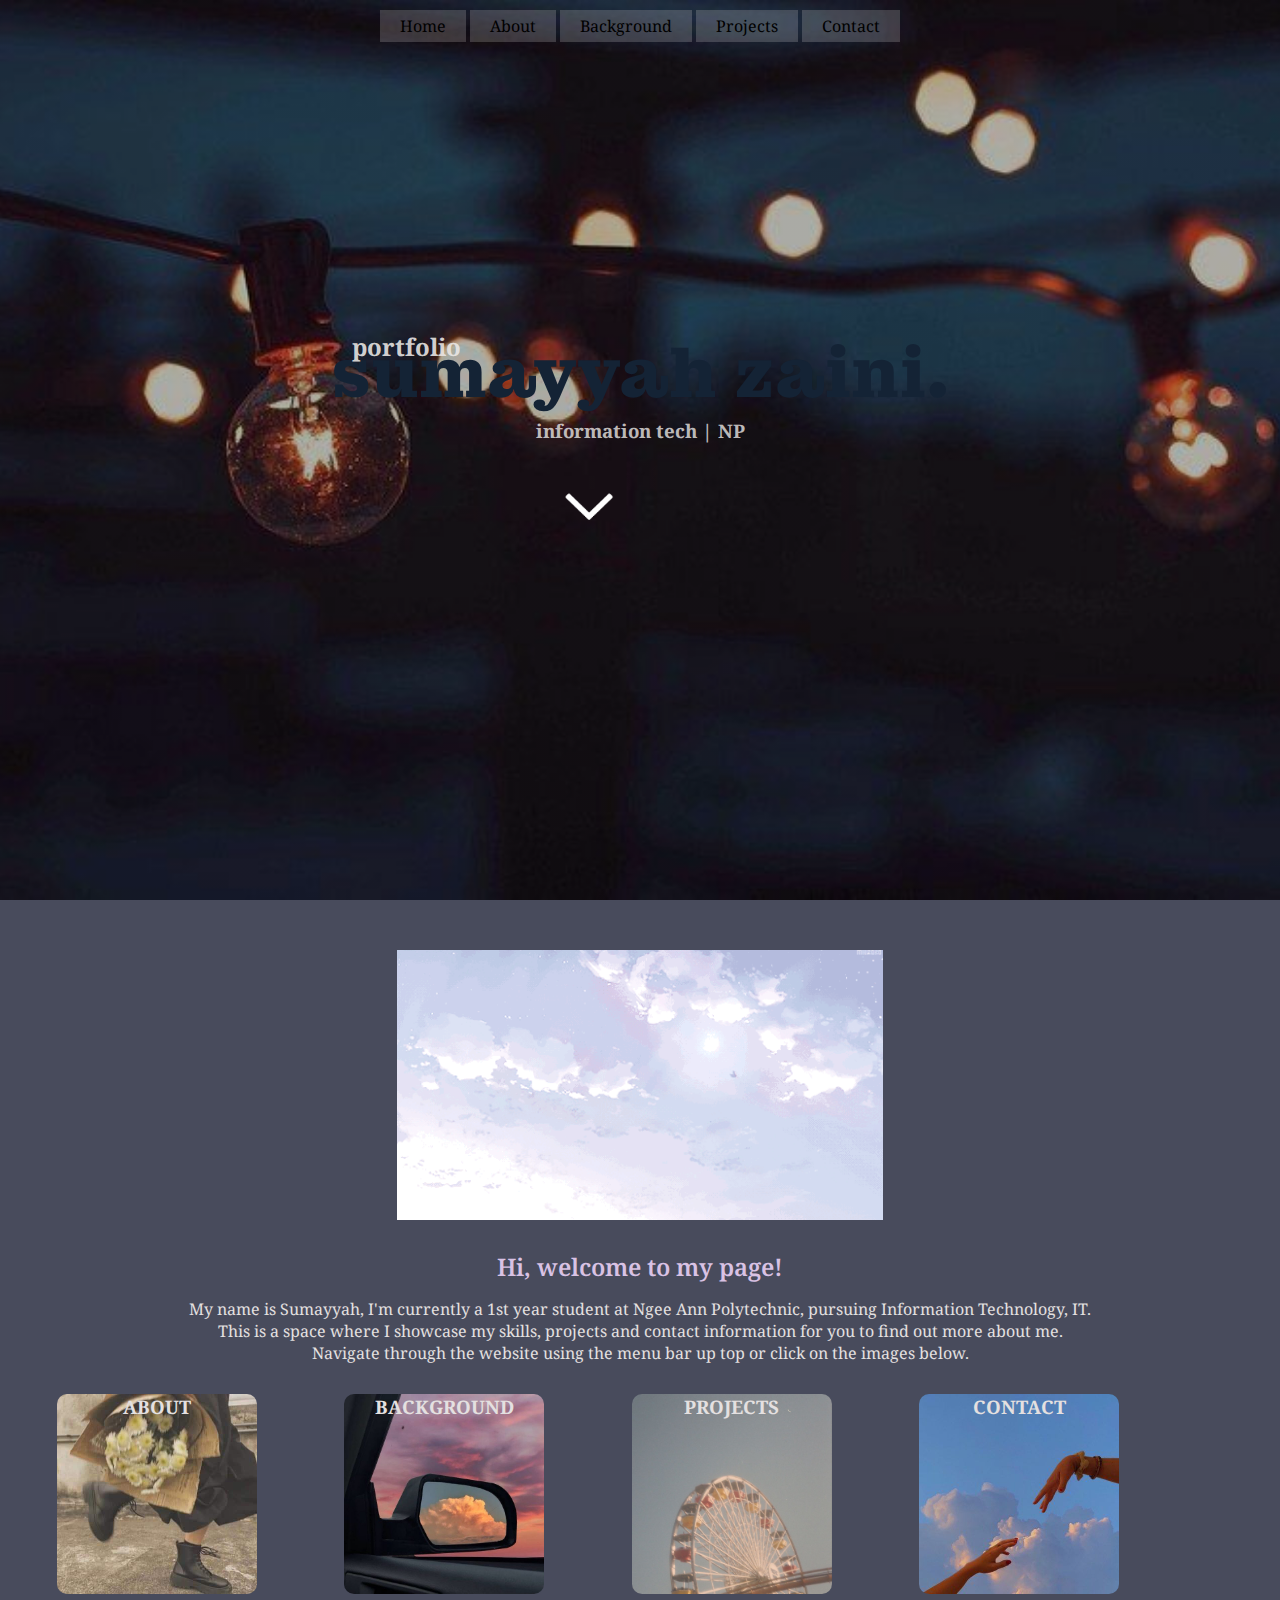
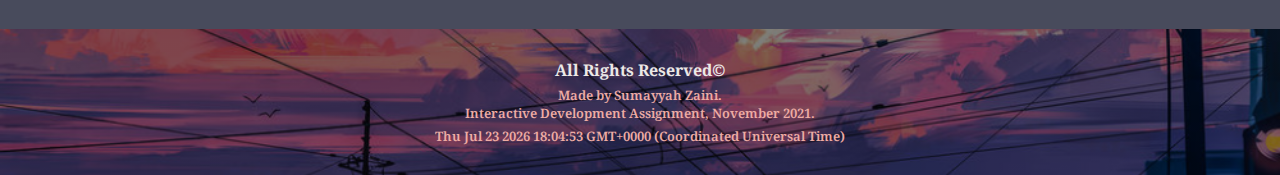
==== commit 45ecb299: "finalising" ====
--- a/index.html
+++ b/index.html
@@ -24,7 +24,7 @@
         </nav>
 
         <section class="text-box">
-            <h1>sumayyah zaini</h1>
+            <h1>sumayyah zaini.</h1>
             <h2>portfolio</h2>
             <h3>information tech | NP </h3>
             <a href="#section2" class="arrow">
--- a/style.css
+++ b/style.css
@@ -56,12 +56,13 @@
   font-family: "Montagu Slab", serif;
   font-size: 70px;
   margin: 10px, 0, 0;
-  color: rgb(44, 74, 109);
+  color: rgb(20, 35, 53);
   text-align: center;
 }
 
 .text-box h1:hover {
-  color: rgb(214, 208, 203);
+  color: rgb(238, 222, 222);
+  text-shadow: 1px 1px rgb(29, 28, 28);
   transition: 0.5s;
 }
 
@@ -88,6 +89,9 @@
 @media (max-width: 685px) {
   .text-box {
     font-size: 25px;
+  }
+  .text-box h1 {
+    color: rgb(238, 222, 222);
   }
   ul li {
     display: block;
@@ -228,7 +232,6 @@
 
 .abt {
   width: 100%;
-  margin: auto;
   background-color: rgba(39, 43, 63, 0.849);
   display: flex;
 }
@@ -236,14 +239,14 @@
 .profile {
   float: left;
   width: 35%;
-  margin: 30px 0px;
+  margin: 30px 10px;
   align-items: center;
 }
 
 .profile img {
   width: 280px;
   height: 200px;
-  margin: 8px 8px 8px 100px;
+  margin: 8px 8px 8px 10px;
   display: flex;
   justify-items: center;
   object-fit: cover;
@@ -276,7 +279,7 @@
 .profile-text a {
   display: inline-block;
   color: salmon;
-  padding: 8px;
+  padding: 8px 8px 8px 15px;
   width: 15%;
 }
 
@@ -290,16 +293,20 @@
 .row {
   display: flex;
   flex-wrap: wrap;
+  padding: 8px;
 }
 
 .abt-col {
-  margin: 5px 10px 5px 30px;
+  margin: 20px 10px 10px 60px;
+  padding: 30px;
   width: 75%;
-  color: rgb(228, 224, 224);
+  color: black;
+  background-color: rgb(216, 216, 189);
+  border-radius: 10px;
 }
 
 .abt-col:hover {
-  background-color: rgba(238, 238, 216, 0.3);
+  background-color: rgb(235, 235, 223);
   border-radius: 10px;
   transition: 0.5s ease;
 }
@@ -307,14 +314,14 @@
 .abt-col h3 {
   font-weight: 700;
   text-align: center;
-  color: rgb(15, 32, 46);
+  color: rgb(25, 41, 59);
 }
 
 .abt-col ul li {
   list-style-type: circle;
 }
 
-@media (max-width: 685px) {
+@media (max-width: 600px) {
   .abt {
     flex-wrap: wrap;
   }
@@ -325,8 +332,16 @@
     margin: auto;
   }
   .abt-col {
-    margin: 5px 10px 5px 30px;
     width: 100%;
+    margin: auto;
+  }
+}
+
+@media (max-width: 470px) {
+  .abt-col {
+    padding: 8px;
+    margin: 10px 10px 10px 30px;
+    width: 80%;
   }
 }
 
@@ -353,30 +368,31 @@
   color: rgb(235, 232, 230);
 }
 
-.row {
+.bg-row {
   width: 80%;
   margin-left: 100px;
   justify-content: center;
+  display: flex;
 }
 
 .bg-col {
   flex-basis: 42%;
-  background: rgb(238, 238, 216);
   border-radius: 5px;
   margin: 5px 0px 5px 30px;
   text-align: left;
   padding: 15px;
   transition: 0.5s;
   font-size: 14px;
+  background-color: rosybrown;
 }
 
 .bg-col:hover {
-  background: rgb(238, 238, 232);
+  background-color: rgb(209, 185, 185);
 }
 
 .bg-col h2 {
   text-align: center;
-  color: #515697;
+  color: rgb(25, 41, 59);
   padding-bottom: 5px;
 }
 
@@ -385,8 +401,9 @@
 }
 
 @media (max-width: 600px) {
-  .row {
+  .bg-row {
     flex-direction: column;
+    margin: auto;
   }
   .sub-header h1 {
     font-size: 60;
@@ -461,54 +478,6 @@
   }
 }
 
-/*
-.proj-layer {
-  position: absolute;
-  bottom: 8px;
-  left: 130px;
-  font-size: 11;
-  text-align: center;
-}
-
-.proj-layer {
-  margin-top: 0%;
-  position: absolute;
-  top: 0;
-  bottom: 0;
-  left: 0;
-  right: 0;
-  height: 100%;
-  width: 100%;
-  opacity: 0;
-  transition: 0.5s ease;
-  background-color: #008cba;
-}
-
-.proj-col:hover .overlay {
-  opacity: 1;
-}
-
-.text {
-  color: white;
-  font-size: 20px;
-  position: absolute;
-  top: 50%;
-  left: 50%;
-  -webkit-transform: translate(-50%, -50%);
-  -ms-transform: translate(-50%, -50%);
-  transform: translate(-50%, -50%);
-  text-align: center;
-}
-
-.proj-layer a {
-  color: rgba(255, 255, 255, 0.815);
-  text-align: center;
-  font-size: 12;
-  text-decoration: none;
-}
-
-*/
-
 /*-------------contact----------------*/
 
 .contact {
